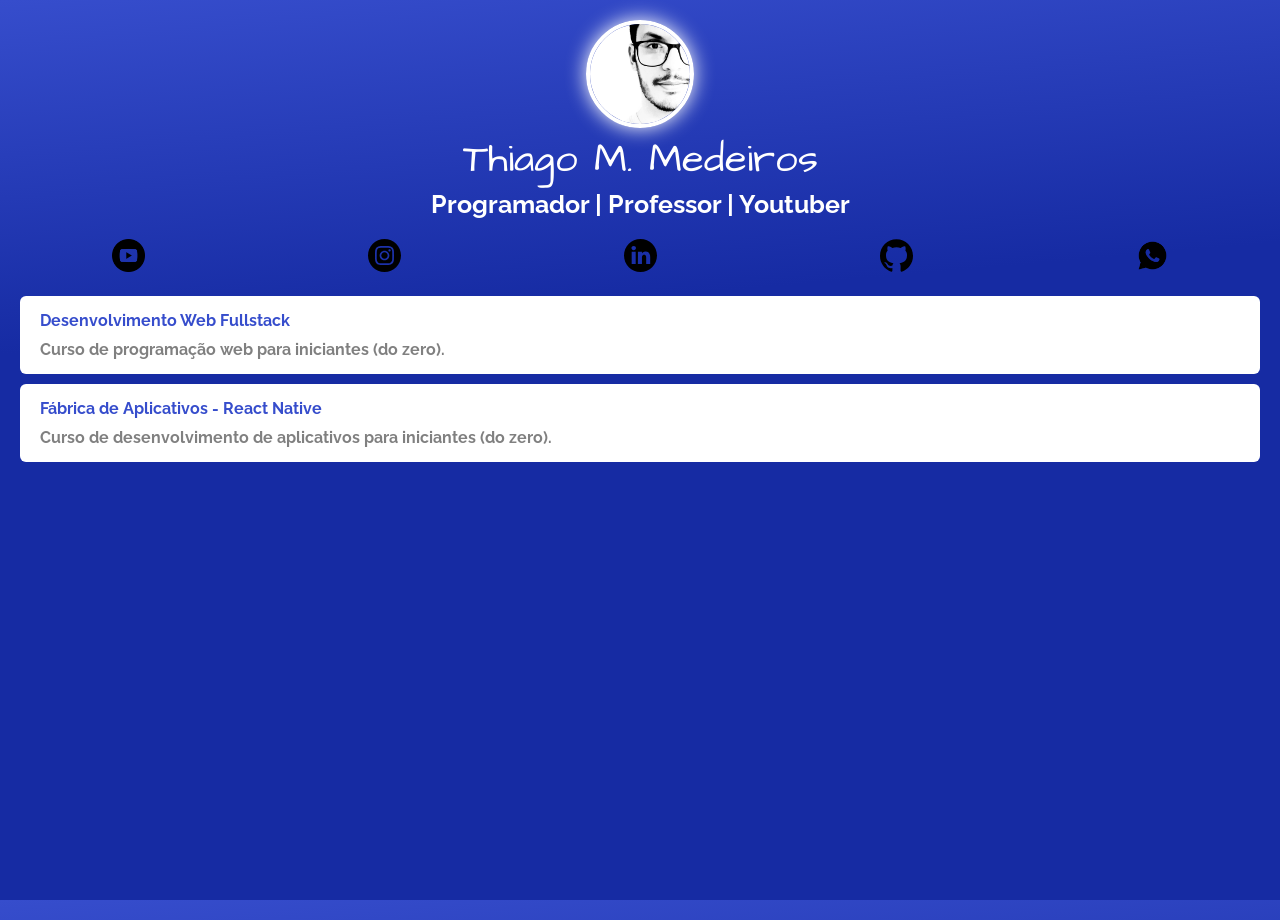
==== index.html @ 7f1ba1dd "inicio do projeto" ====
<!DOCTYPE html>
<html lang="en">
<head>
    <meta charset="UTF-8">
    <meta http-equiv="X-UA-Compatible" content="IE=edge">
    <meta name="viewport" content="width=device-width, initial-scale=1.0">
    <title>Linktree</title>

    <link rel="preconnect" href="https://fonts.gstatic.com">
    <link href="https://fonts.googleapis.com/css2?family=Raleway&display=swap" rel="stylesheet">
    <link rel="preconnect" href="https://fonts.gstatic.com">
    <link href="https://fonts.googleapis.com/css2?family=Architects+Daughter&display=swap" rel="stylesheet">    

    <link rel="stylesheet" href="css/style.css" >
</head>
<body>

    <ul class="profile">
        <img src="img/thiago.jpg" alt="Thiago"class="avatar">
        <h1>Thiago M. Medeiros</h1>
        <h2>Programador | Professor | Youtuber</h2>
    </ul>

    <ul class="social">
        <li>
            <a href="">
                <img src="img/youtube.png" alt="Youtube">
            </a>
        </li>
        <li>    
            <a href="">
                <img src="img/insta.svg" alt="Instagram">
            </a>
        </li>
        <li>    
            <a href="">
                <img src="img/linkedin.svg" alt="Linkedin">
            </a>
        </li>
        <li>    
            <a href="">
                <img src="img/github.svg" alt="Github">
            </a>
        </li>
        <li>    
            <a href="https://wa.me/5515988081126">
                <img src="img/whatsapp.png" alt="Whatsapp">
            </a>
        </li>
    </ul>

    <ul class="links-list">
        <li>
            <a href="">
                Desenvolvimento Web Fullstack
                <span> Curso de programação web para iniciantes (do zero).</span>
            </a>
        </li>
        <li>
            <a href="">
                Fábrica de Aplicativos - React Native
                <span>Curso de desenvolvimento de aplicativos para iniciantes (do zero).</span>
            </a>
        </li>
    </ul>
</body>
</html>
---- css/style.css ----
* {
    margin: 0;
    padding: 0;
}


html, body {
    height: 100%;
}


body{

    font-family: 'Raleway', sans-serif;
    color: white;
    background: rgb(54,77,204);
    background: linear-gradient(175deg, rgba(54,77,204,1) 0%, rgba(22,43,163,1) 35%);
    

}

.avatar{

    border: 4px solid white;
    width: 100px;
    border-radius: 80px;
    box-shadow: 0 0 20px white;

}

h1{
    font-family: 'Architects Daughter', cursive;
    font-weight: 100;
    font-size: 40px;
    margin-bottom: 2px;
}

h2{
    font-size: 25px;
}

.profile{

    margin-top: 20px;
    text-align: center;

}

.social{
    display: flex;
    justify-content: space-around;
    list-style: none;
    margin: 20px 0;
}

.social img{

    width: 33px;

}

.links-list{
    list-style: none;   
}

.links-list li{
    margin: 10px 20px;
}

.links-list li a {

    background: white;
    padding: 15px 20px;
    display: block;
    border-radius: 6px;
    text-decoration: none;
    color: rgb(54,77,204);
    font-weight: bold;
}

.links-list li a span{
    color: grey;
    display: block;
    margin-top: 10px;
}
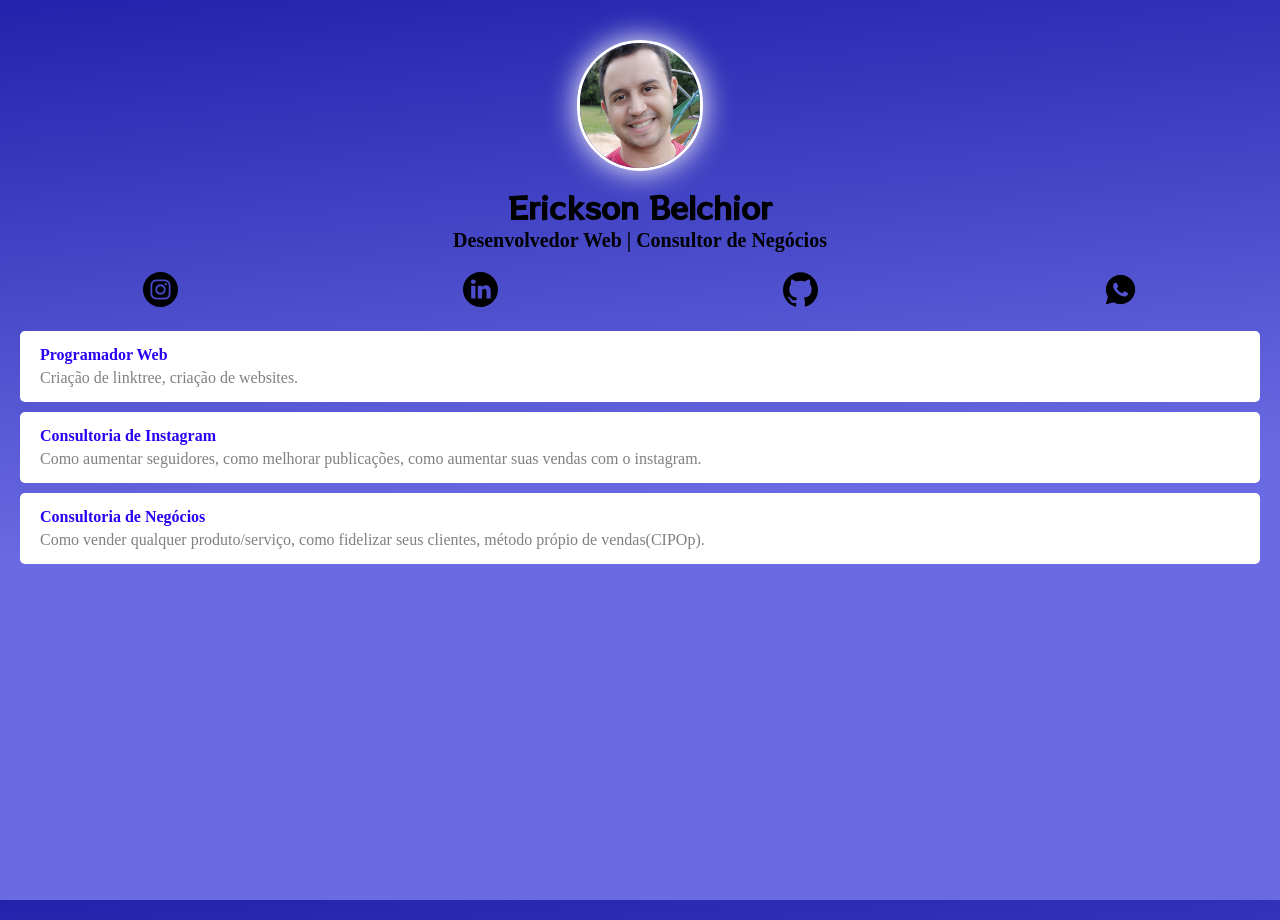
==== commit 3e717a2d: "adicionado meu linktree" ====
--- a/index.html
+++ b/index.html
@@ -7,61 +7,62 @@
     <title>Linktree</title>
 
     <link rel="preconnect" href="https://fonts.gstatic.com">
-    <link href="https://fonts.googleapis.com/css2?family=Raleway&display=swap" rel="stylesheet">
-    <link rel="preconnect" href="https://fonts.gstatic.com">
-    <link href="https://fonts.googleapis.com/css2?family=Architects+Daughter&display=swap" rel="stylesheet">    
+    <link href="https://fonts.googleapis.com/css2?family=Raleway&family=RocknRoll+One&display=swap" rel="stylesheet">
 
-    <link rel="stylesheet" href="css/style.css" >
+    <link rel="stylesheet" href="css/style.css">
 </head>
 <body>
+    <div class="profile">
+        <img src="img/erickson.jpg" alt="Erickson" class="avatar">
 
-    <ul class="profile">
-        <img src="img/thiago.jpg" alt="Thiago"class="avatar">
-        <h1>Thiago M. Medeiros</h1>
-        <h2>Programador | Professor | Youtuber</h2>
-    </ul>
-
+        <h1>Erickson Belchior</h1>
+        <h2>Desenvolvedor Web | Consultor de Negócios</h2>
+    
+    </div>
+    
     <ul class="social">
         <li>
-            <a href="">
-                <img src="img/youtube.png" alt="Youtube">
+            <a target="_blank" href="https://www.instagram.com/erickson.belchior/">
+              <img src="img/insta.svg" alt="Instagram">
             </a>
         </li>
-        <li>    
-            <a href="">
-                <img src="img/insta.svg" alt="Instagram">
+        <li>
+            <a target="_blank" href="https://www.linkedin.com/in/erickson-belchior-a57aa910a/">
+              <img src="img/linkedin.svg" alt="Linkedin">
             </a>
         </li>
-        <li>    
-            <a href="">
-                <img src="img/linkedin.svg" alt="Linkedin">
+        <li>
+            <a target="_blank" href="https://github.com/ericksonbelchior">
+              <img src="img/github.svg" alt="Github">
             </a>
         </li>
-        <li>    
-            <a href="">
-                <img src="img/github.svg" alt="Github">
-            </a>
-        </li>
-        <li>    
-            <a href="https://wa.me/5515988081126">
-                <img src="img/whatsapp.png" alt="Whatsapp">
+        <li>
+            <a target="_blank" href="https://wa.me/5515988081126">
+              <img src="img/whatsapp.png" alt="Whatsapp">
             </a>
         </li>
     </ul>
 
     <ul class="links-list">
         <li>
-            <a href="">
-                Desenvolvimento Web Fullstack
-                <span> Curso de programação web para iniciantes (do zero).</span>
+            <a target="_blank" href="https://wa.me/5515988081126">
+                <b>Programador Web</b><br>
+                <span>Criação de linktree, criação de websites.</span>
             </a>
         </li>
         <li>
-            <a href="">
-                Fábrica de Aplicativos - React Native
-                <span>Curso de desenvolvimento de aplicativos para iniciantes (do zero).</span>
+            <a target="_blank" href="https://wa.me/5515988081126">
+                <b>Consultoria de Instagram</b><br>
+                <span>Como aumentar seguidores, como melhorar publicações, como aumentar suas vendas com o instagram.</span>
+            </a>
+        </li>
+        <li>
+            <a target="_blank" href="https://www.instagram.com/p/CMCvTD-sal1/">
+                <b>Consultoria de Negócios</b><br>
+                <span>Como vender qualquer produto/serviço, como fidelizar seus clientes, método própio de vendas(CIPOp).</span>
             </a>
         </li>
     </ul>
 </body>
+
 </html>
--- a/css/style.css
+++ b/css/style.css
@@ -3,83 +3,72 @@
     padding: 0;
 }
 
-
-html, body {
+html,body {
     height: 100%;
-}
-
-
-body{
-
-    font-family: 'Raleway', sans-serif;
-    color: white;
-    background: rgb(54,77,204);
-    background: linear-gradient(175deg, rgba(54,77,204,1) 0%, rgba(22,43,163,1) 35%);
-    
 
 }
 
-.avatar{
+body {
+    background: rgb(33,35,172);
+    background: linear-gradient(175deg, rgba(33,35,172,1) 0%, rgba(106,107,226,1) 56%);
+}
+.avatar {
 
-    border: 4px solid white;
-    width: 100px;
+    width: 120px;
     border-radius: 80px;
-    box-shadow: 0 0 20px white;
+    border: 3px solid white;
+    box-shadow: 0 0 30px white;
+    margin-bottom: 10px;
+    margin-top: 20px;
 
 }
 
-h1{
-    font-family: 'Architects Daughter', cursive;
-    font-weight: 100;
-    font-size: 40px;
-    margin-bottom: 2px;
+h1 {
+    font-family: 'RocknRoll One', sans-serif;
+    font-size: 30px;
+    margin-bottom: 0;
 }
 
-h2{
-    font-size: 25px;
+h2 {
+    font-size: 20px;
+    margin-top: 0;
 }
 
-.profile{
-
+.profile {
+    text-align: center;
     margin-top: 20px;
-    text-align: center;
-
 }
 
-.social{
+.social {
     display: flex;
     justify-content: space-around;
     list-style: none;
     margin: 20px 0;
 }
 
-.social img{
-
-    width: 33px;
-
+.social img {
+    width: 35px;
 }
 
-.links-list{
-    list-style: none;   
+.links-list {
+    list-style: none;
 }
 
-.links-list li{
+.links-list li {
     margin: 10px 20px;
 }
 
 .links-list li a {
-
     background: white;
     padding: 15px 20px;
+    text-decoration: none;
     display: block;
-    border-radius: 6px;
-    text-decoration: none;
-    color: rgb(54,77,204);
-    font-weight: bold;
+    border-radius: 5px;
+    color: rgb(39,2,244);
 }
 
-.links-list li a span{
+.links-list li a span {
     color: grey;
     display: block;
-    margin-top: 10px;
+    margin-top: 5px;
 }
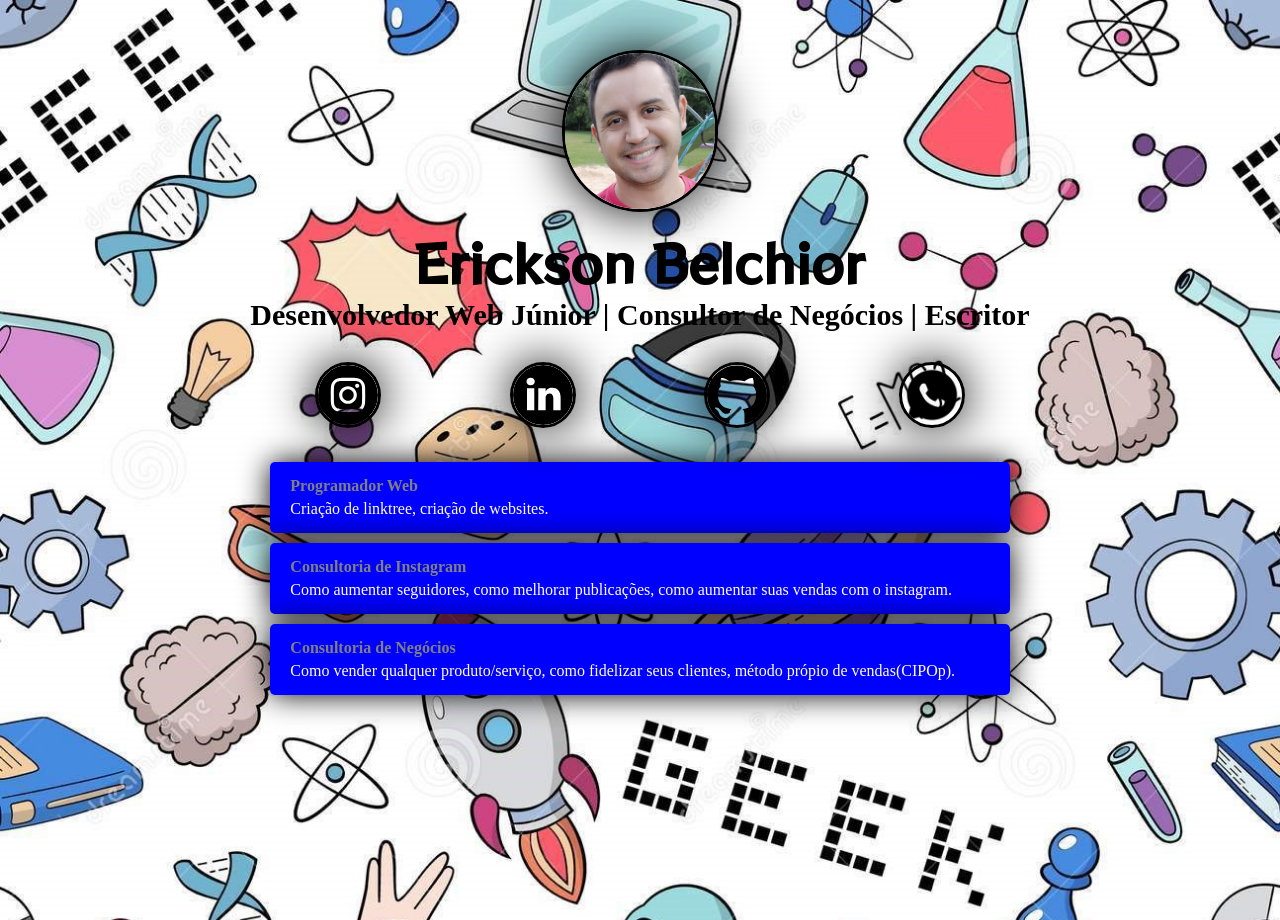
==== commit d57fb4e2: "Alteração no Linktree de Erickson e Makeup_Thaysb" ====
--- a/index.html
+++ b/index.html
@@ -4,65 +4,67 @@
     <meta charset="UTF-8">
     <meta http-equiv="X-UA-Compatible" content="IE=edge">
     <meta name="viewport" content="width=device-width, initial-scale=1.0">
+
     <title>Linktree</title>
-
     <link rel="preconnect" href="https://fonts.gstatic.com">
     <link href="https://fonts.googleapis.com/css2?family=Raleway&family=RocknRoll+One&display=swap" rel="stylesheet">
 
     <link rel="stylesheet" href="css/style.css">
 </head>
 <body>
-    <div class="profile">
-        <img src="img/erickson.jpg" alt="Erickson" class="avatar">
+    <div> 
 
-        <h1>Erickson Belchior</h1>
-        <h2>Desenvolvedor Web | Consultor de Negócios</h2>
-    
-    </div>
-    
-    <ul class="social">
-        <li>
-            <a target="_blank" href="https://www.instagram.com/erickson.belchior/">
-              <img src="img/insta.svg" alt="Instagram">
-            </a>
-        </li>
-        <li>
-            <a target="_blank" href="https://www.linkedin.com/in/erickson-belchior-a57aa910a/">
-              <img src="img/linkedin.svg" alt="Linkedin">
-            </a>
-        </li>
-        <li>
-            <a target="_blank" href="https://github.com/ericksonbelchior">
-              <img src="img/github.svg" alt="Github">
-            </a>
-        </li>
-        <li>
-            <a target="_blank" href="https://wa.me/5515988081126">
-              <img src="img/whatsapp.png" alt="Whatsapp">
-            </a>
-        </li>
-    </ul>
+        <div class="profile">
+            <img src="img/erickson.jpg" alt="Erickson" class="avatar">
 
-    <ul class="links-list">
-        <li>
-            <a target="_blank" href="https://wa.me/5515988081126">
-                <b>Programador Web</b><br>
-                <span>Criação de linktree, criação de websites.</span>
-            </a>
-        </li>
-        <li>
-            <a target="_blank" href="https://wa.me/5515988081126">
-                <b>Consultoria de Instagram</b><br>
-                <span>Como aumentar seguidores, como melhorar publicações, como aumentar suas vendas com o instagram.</span>
-            </a>
-        </li>
-        <li>
-            <a target="_blank" href="https://www.instagram.com/p/CMCvTD-sal1/">
-                <b>Consultoria de Negócios</b><br>
-                <span>Como vender qualquer produto/serviço, como fidelizar seus clientes, método própio de vendas(CIPOp).</span>
-            </a>
-        </li>
-    </ul>
+            <h1>Erickson Belchior</h1>
+            <h2>Desenvolvedor Web Júnior | Consultor de Negócios | Escritor</h2>
+        
+        </div>
+        
+        <ul class="social">
+            <li>
+                <a target="_blank" href="https://www.instagram.com/erickson.belchior/">
+                <img src="img/insta.svg" alt="Instagram">
+                </a>
+            </li>
+            <li>
+                <a target="_blank" href="https://www.linkedin.com/in/erickson-belchior-a57aa910a/">
+                <img src="img/linkedin.svg" alt="Linkedin">
+                </a>
+            </li>
+            <li>
+                <a target="_blank" href="https://github.com/ericksonbelchior">
+                <img src="img/github.svg" alt="Github">
+                </a>
+            </li>
+            <li>
+                <a target="_blank" href="https://wa.me/5515988081126">
+                <img src="img/whatsapp.png" alt="Whatsapp">
+                </a>
+            </li>
+        </ul>
+
+        <ul class="links-list">
+            <li>
+                <a target="_blank" href="https://wa.me/5515988081126" class="button_active">
+                    <b>Programador Web</b><br>
+                    <span>Criação de linktree, criação de websites.</span>
+                </a>
+            </li>
+            <li>
+                <a target="_blank" href="https://wa.me/5515988081126" class="button_active">
+                    <b>Consultoria de Instagram</b><br>
+                    <span>Como aumentar seguidores, como melhorar publicações, como aumentar suas vendas com o instagram.</span>
+                </a>
+            </li>
+            <li>
+                <a target="_blank" href="https://go.hotmart.com/H49009234M?dp=1" class="button_active">
+                    <b>Consultoria de Negócios</b><br>
+                    <span>Como vender qualquer produto/serviço, como fidelizar seus clientes, método própio de vendas(CIPOp).</span>
+                </a>
+            </li>
+        </ul>
+    </div>      
 </body>
-
 </html>
--- a/css/style.css
+++ b/css/style.css
@@ -9,15 +9,23 @@
 }
 
 body {
-    background: rgb(33,35,172);
-    background: linear-gradient(175deg, rgba(33,35,172,1) 0%, rgba(106,107,226,1) 56%);
+    background-image: url('../img/background.jpg');
+    display: flex;
+    flex-direction: column;
+    align-items: center;
+    padding: 10px 20px;
+    color: white;
+    margin: 0;
+    background-attachment: fixed;
+    background-size: cover;
+    background-repeat: no-repeat;
 }
 .avatar {
 
-    width: 120px;
+    width: 150px;
     border-radius: 80px;
-    border: 3px solid white;
-    box-shadow: 0 0 30px white;
+    border: 3px solid black;
+    box-shadow: 0 0 50px black;
     margin-bottom: 10px;
     margin-top: 20px;
 
@@ -25,13 +33,15 @@
 
 h1 {
     font-family: 'RocknRoll One', sans-serif;
-    font-size: 30px;
+    font-size: 50px;
     margin-bottom: 0;
+    color: black;
 }
 
 h2 {
-    font-size: 20px;
+    font-size: 30px;
     margin-top: 0;
+    color: black;
 }
 
 .profile {
@@ -40,14 +50,18 @@
 }
 
 .social {
+    width: 100%;
     display: flex;
     justify-content: space-around;
+    margin: 30px 0;
     list-style: none;
-    margin: 20px 0;
 }
 
 .social img {
-    width: 35px;
+    width: 60px;
+    border-radius: 80px;
+    border: 3px solid black;
+    box-shadow: 0 0 50px black;
 }
 
 .links-list {
@@ -59,16 +73,22 @@
 }
 
 .links-list li a {
-    background: white;
+    background: blue;
     padding: 15px 20px;
     text-decoration: none;
     display: block;
     border-radius: 5px;
-    color: rgb(39,2,244);
+    color: grey;
+    box-shadow: 0 0 30px black;
 }
 
 .links-list li a span {
-    color: grey;
+    color: white;
     display: block;
     margin-top: 5px;
+}
+
+.buttons_active {
+    box-shadow: 0 0 20px white;
+    color: #364dcc;
 }
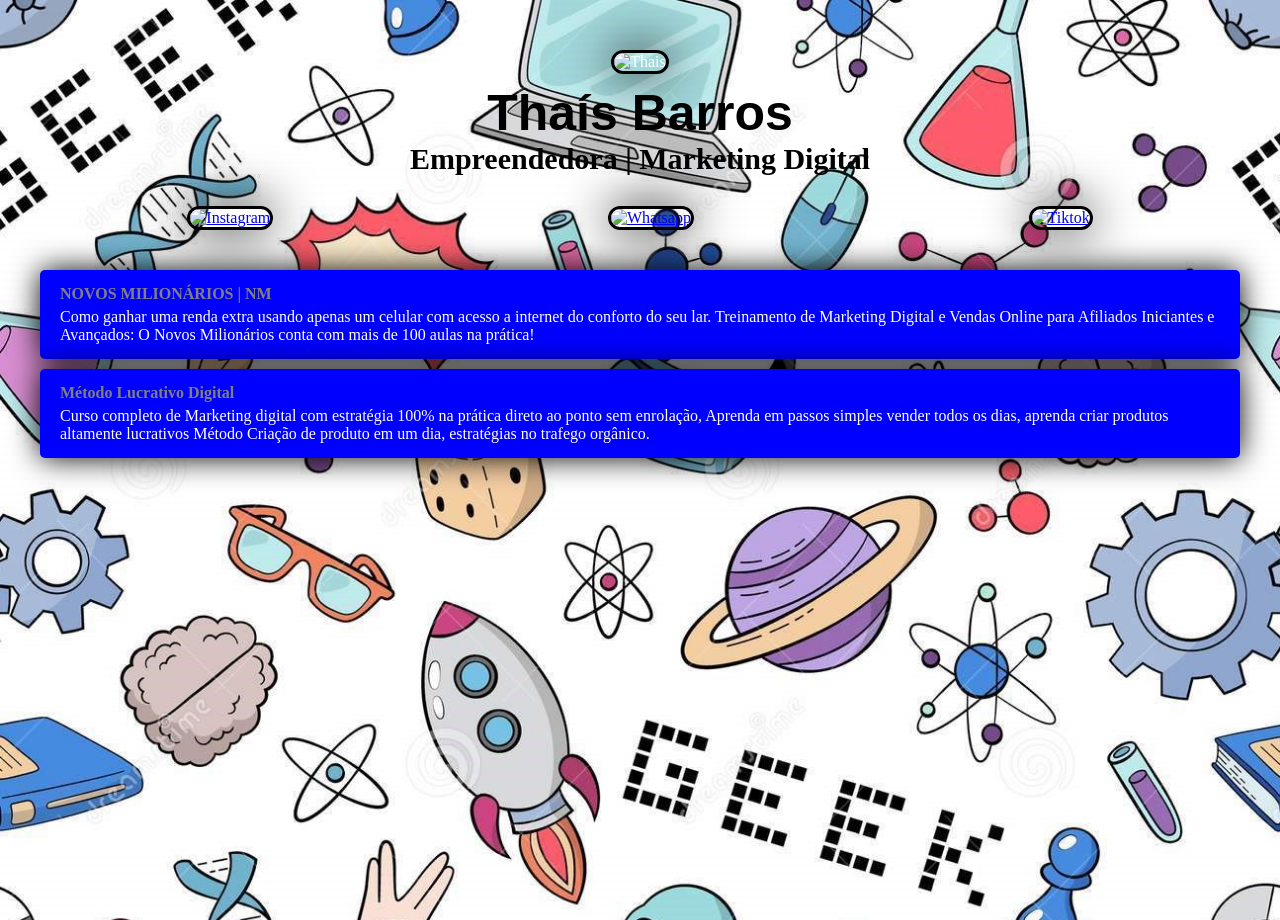
==== commit aa592622: "Linktree Thais" ====
--- a/index.html
+++ b/index.html
@@ -4,67 +4,62 @@
     <meta charset="UTF-8">
     <meta http-equiv="X-UA-Compatible" content="IE=edge">
     <meta name="viewport" content="width=device-width, initial-scale=1.0">
-
+    
     <title>Linktree</title>
     <link rel="preconnect" href="https://fonts.gstatic.com">
-    <link href="https://fonts.googleapis.com/css2?family=Raleway&family=RocknRoll+One&display=swap" rel="stylesheet">
+    <link href="https://fonts.googleapis.com/css2?family=Redressed&family=Roboto+Mono:wght@300&display=swap" rel="stylesheet">
+    <link rel="preconnect" href="https://fonts.googleapis.com">
+    <link rel="preconnect" href="https://fonts.gstatic.com" crossorigin>
+    <link href="https://fonts.googleapis.com/css2?family=Libre+Baskerville&display=swap" rel="stylesheet">
 
     <link rel="stylesheet" href="css/style.css">
 </head>
 <body>
-    <div> 
+    <style>
+        body {
+        background-image: url("img/background.jpg");
+        }
+    </style>
+    <div class="profile">
+        <img src="img/thais.jpg" alt="Thais" class="avatar">
+        <h1>Thaís Barros</h1>
+        <h2>Empreendedora | Marketing Digital</h2>
+    </div>
+    <ul class="social">
+        <li>
+            <a href="https://www.instagram.com/_thaisb05" target="blank">
+                <img src="img/insta.png" alt="Instagram">
+            </a>
+        </li>
+        <li>
+            <a target="_blank" href="https://wa.me/5515988057966">
+                <img src="img/whatsapp1.png" alt="Whatsapp">
+            </a>
+        </li>
+        <li>
+            <a href="https://www.tiktok.com/@thaiss_helena?lang=pt-BR" target="blank">
+                <img src="img/download.png" alt="Tiktok">
+            </a>
+        </li>
+        
+    </ul>
 
-        <div class="profile">
-            <img src="img/erickson.jpg" alt="Erickson" class="avatar">
+    <ul class="links-list">
+        <li>
+            <a target="_blank" href="https://p.eduzz.com/713886?a=28537392" class="button_active">
+                <b>NOVOS MILIONÁRIOS | NM</b><br>
+                <span>Como ganhar uma renda extra usando apenas um celular com acesso a internet do conforto do seu lar. Treinamento de Marketing Digital e Vendas Online para Afiliados Iniciantes e Avançados: O Novos Milionários conta com mais de 100 aulas na prática!</span>
+            </a>
+        </li>
+        <li>
+            <a target="_blank" href="https://sun.eduzz.com/1046450?a=28537392" class="button_active">
+                <b>Método Lucrativo Digital</b><br>
+                <span>Curso completo de Marketing digital com estratégia 100% na prática direto ao ponto sem enrolação, Aprenda em passos simples vender todos os dias, aprenda criar produtos altamente lucrativos Método Criação de produto em um dia, estratégias no trafego orgânico.</span>
+            </a>
+        </li>
 
-            <h1>Erickson Belchior</h1>
-            <h2>Desenvolvedor Web Júnior | Consultor de Negócios | Escritor</h2>
-        
-        </div>
-        
-        <ul class="social">
-            <li>
-                <a target="_blank" href="https://www.instagram.com/erickson.belchior/">
-                <img src="img/insta.svg" alt="Instagram">
-                </a>
-            </li>
-            <li>
-                <a target="_blank" href="https://www.linkedin.com/in/erickson-belchior-a57aa910a/">
-                <img src="img/linkedin.svg" alt="Linkedin">
-                </a>
-            </li>
-            <li>
-                <a target="_blank" href="https://github.com/ericksonbelchior">
-                <img src="img/github.svg" alt="Github">
-                </a>
-            </li>
-            <li>
-                <a target="_blank" href="https://wa.me/5515988081126">
-                <img src="img/whatsapp.png" alt="Whatsapp">
-                </a>
-            </li>
-        </ul>
-
-        <ul class="links-list">
-            <li>
-                <a target="_blank" href="https://wa.me/5515988081126" class="button_active">
-                    <b>Programador Web</b><br>
-                    <span>Criação de linktree, criação de websites.</span>
-                </a>
-            </li>
-            <li>
-                <a target="_blank" href="https://wa.me/5515988081126" class="button_active">
-                    <b>Consultoria de Instagram</b><br>
-                    <span>Como aumentar seguidores, como melhorar publicações, como aumentar suas vendas com o instagram.</span>
-                </a>
-            </li>
-            <li>
-                <a target="_blank" href="https://go.hotmart.com/H49009234M?dp=1" class="button_active">
-                    <b>Consultoria de Negócios</b><br>
-                    <span>Como vender qualquer produto/serviço, como fidelizar seus clientes, método própio de vendas(CIPOp).</span>
-                </a>
-            </li>
-        </ul>
-    </div>      
+    </ul>
+ 
+    
 </body>
 </html>
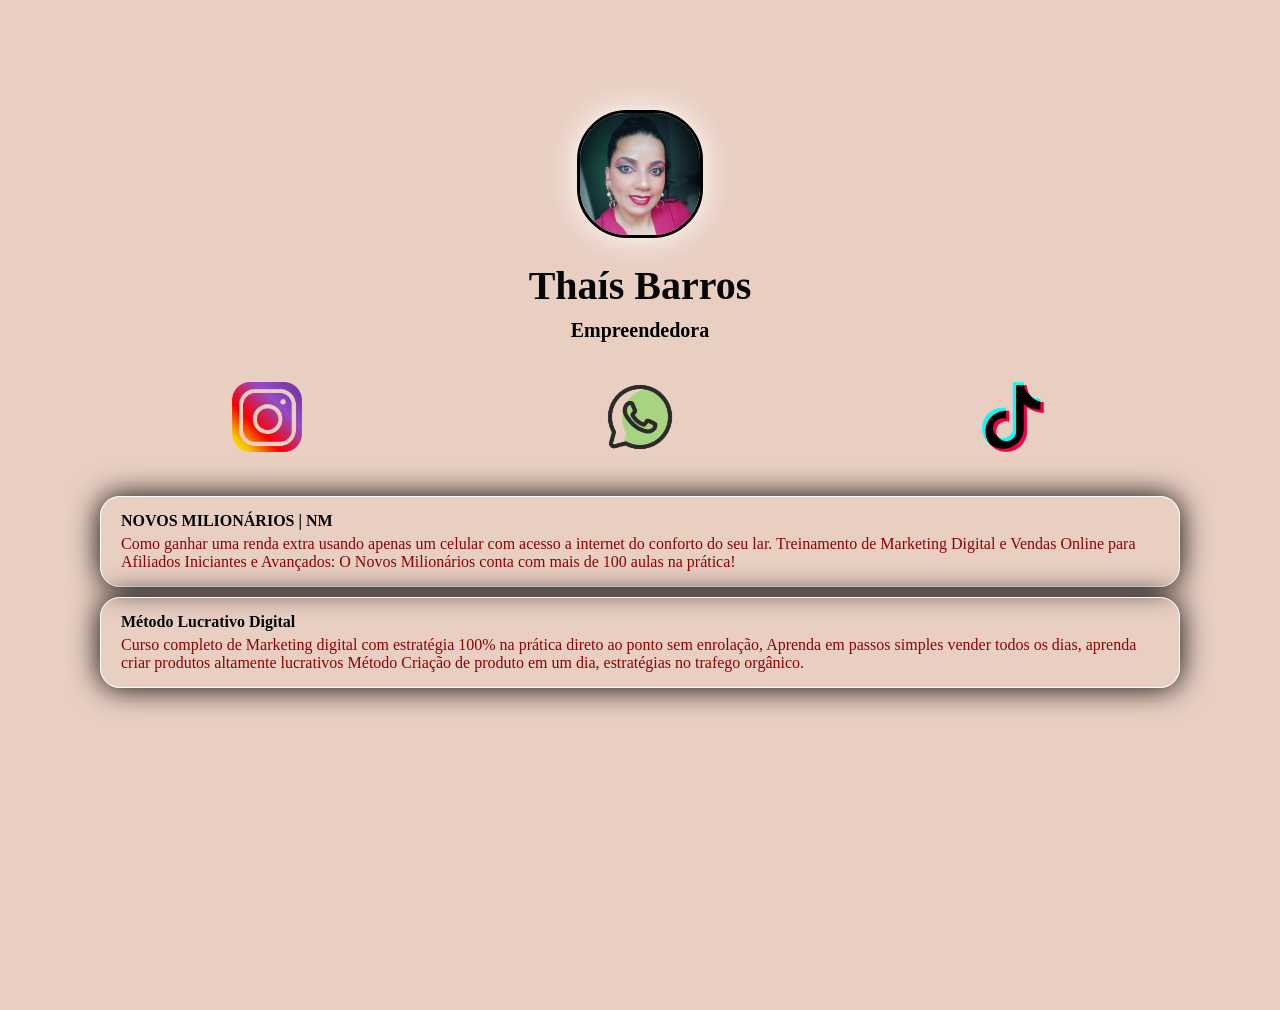
==== commit 04a344e4: "Atualizações" ====
--- a/index.html
+++ b/index.html
@@ -23,7 +23,7 @@
     <div class="profile">
         <img src="img/thais.jpg" alt="Thais" class="avatar">
         <h1>Thaís Barros</h1>
-        <h2>Empreendedora | Marketing Digital</h2>
+        <h2>Empreendedora</h2>
     </div>
     <ul class="social">
         <li>
--- a/css/style.css
+++ b/css/style.css
@@ -3,65 +3,50 @@
     padding: 0;
 }
 
-html,body {
+html, body {
     height: 100%;
-
 }
 
 body {
-    background-image: url('../img/background.jpg');
-    display: flex;
-    flex-direction: column;
-    align-items: center;
-    padding: 10px 20px;
-    color: white;
-    margin: 0;
-    background-attachment: fixed;
-    background-size: cover;
-    background-repeat: no-repeat;
+    background-repeat: repeat;
+    background-size: 100%;
+    padding: 30px;
+    margin: 50px;
 }
+    
 .avatar {
-
-    width: 150px;
-    border-radius: 80px;
+    width: 120px;
+    border-radius: 50px;
     border: 3px solid black;
-    box-shadow: 0 0 50px black;
+    box-shadow: 0 0 30px white;
+    margin-bottom: 20px;
+   
+}
+h1 {
+    font-family: 'Redressed', cursive;
+    font-size: 40px;
     margin-bottom: 10px;
-    margin-top: 20px;
-
+    color: rgb(7, 7, 7);
 }
-
-h1 {
-    font-family: 'RocknRoll One', sans-serif;
-    font-size: 50px;
-    margin-bottom: 0;
-    color: black;
+h2 {
+    font-family: 'Libre Baskerville', serif;
+    font-size: 20px;
+    color: rgb(0, 0, 0);
 }
-
-h2 {
-    font-size: 30px;
-    margin-top: 0;
-    color: black;
-}
-
 .profile {
     text-align: center;
-    margin-top: 20px;
+    margin-top: 30px;
 }
-
 .social {
-    width: 100%;
     display: flex;
+    list-style: none;
     justify-content: space-around;
-    margin: 30px 0;
-    list-style: none;
+    margin: 0 0 40px;
+    background: transparent;
 }
-
 .social img {
-    width: 60px;
-    border-radius: 80px;
-    border: 3px solid black;
-    box-shadow: 0 0 50px black;
+    width: 70px;
+    margin-top: 40px;
 }
 
 .links-list {
@@ -73,17 +58,18 @@
 }
 
 .links-list li a {
-    background: blue;
+    background: transparent;
     padding: 15px 20px;
     text-decoration: none;
     display: block;
-    border-radius: 5px;
-    color: grey;
-    box-shadow: 0 0 30px black;
+    border-radius: 20px;
+    color: rgb(5, 5, 7);
+    border: 1px solid white;
+    box-shadow: 0 0 30px rgb(0, 0, 0);;
 }
 
 .links-list li a span {
-    color: white;
+    color: rgb(139, 3, 3);
     display: block;
     margin-top: 5px;
 }
